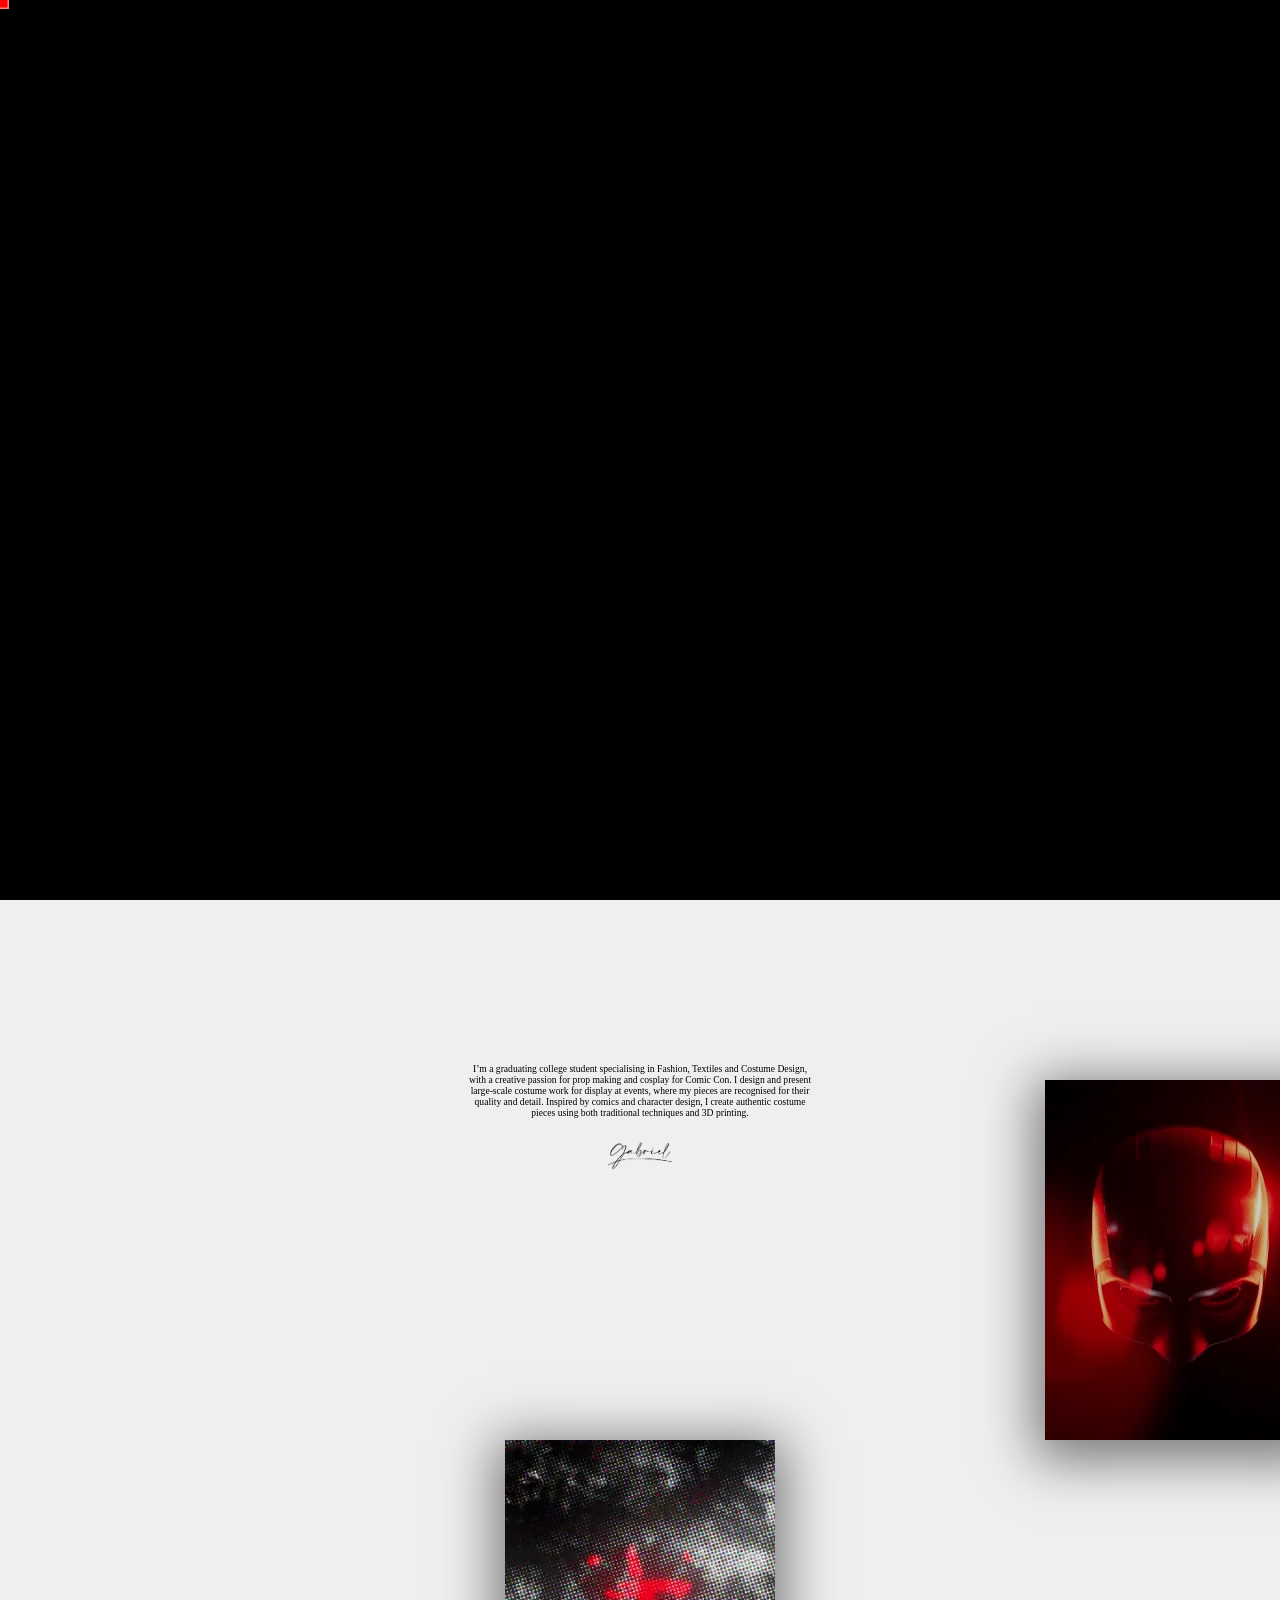
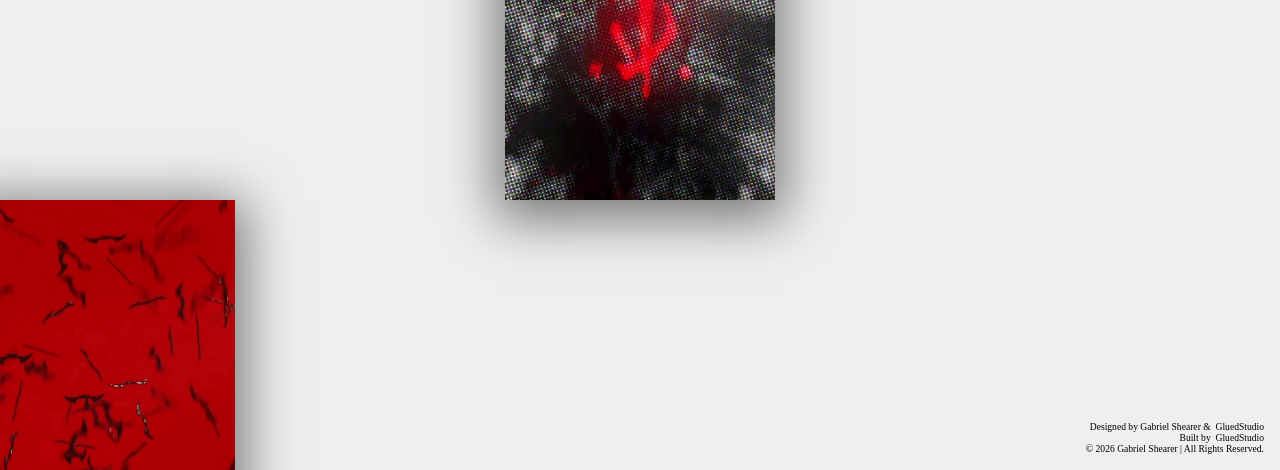
==== index.html @ d3e28093 "Add files via upload" ====
<!DOCTYPE html>
<html>
<head>
    <title>Gabriel Shearer | Work.</title>
    <link rel="icon" href="assets/pageicon.png">
    <link rel="stylesheet" href="style.css">
    <link rel="stylesheet" href="responsive.css">
    <script src="https://code.jquery.com/jquery-3.6.0.min.js"></script>
    <link href="https://api.fontshare.com/v2/css?f[]=satoshi@400&display=swap" rel="stylesheet">
</head>

<body>
    <header>
        <div class="header-cont">
            <p class="headtext-1 hover-area" data-label="Hey." onclick='window.location.href="#hero"'>Gabriel Shearer</p>
            <p class="headtext-1 hover-area" data-label="About Me." onclick='window.location.href="about.html"' >About Me.</p>
        </div>
   </header>
   <div id="container">
    <div id="cube"> 
    </div>
</div>
   <section class="hero" id="hero">
        <div class="hero-img-cont">
            <video id="heroVideo" autoplay muted loop playsinline class="hero-img" draggable="false" src="./assets/BATARANGS_FOR_DEADLINE 2.mp4"></video>
        </div>
        <div class="hero-text-div-cont hover-area" data-label="About Me." onclick='window.location.href="about.html"'>
            <div class="hero-text-cont">
                <img class="hero-type"  src="assets/Main Type.webp">
            </div>
        </div>
   </section>
   <section class="catalogue">
        <div class="self-intro-cont">
            <div class="self-intro">
                <h2>I’m a graduating college student specialising in Fashion, Textiles and Costume Design,<br>with a creative passion for prop making and cosplay for Comic Con. I design and present<br>large-scale costume work for display at events, where my pieces are recognised for their<br>quality and detail. Inspired by comics and character design, I create authentic costume<br>pieces using both traditional techniques and 3D printing.</h2>
            </div>
            <div class="g-signature">
                <img src="assets/G Signature.png">
            </div>
        </div>
        <div class="carousel-cont">
            <div class="carousel" id="projects">


                <div class="carousel-item hover-area" data-label="Coming Soon.">
                    <a href="project3.html" class="project-link" draggable="false">
                    <div class="carousel-box">
                        <div class="title3">Archive</div>
                            <img src="./assets/Asset 5.png"/>
                    </div>
                    </a>
                </div>

                <div class="carousel-item hover-area" data-label="Why do we fall, Bruce?">
                    <a href="projectBatman.html" class="project-link" draggable="false">
                    <div class="carousel-box">
                        <div class="title4"> </div>
                            <img src="./assets/Batarangs.webp"/>
                    </div>
                    </a>
                </div>

                <div class="carousel-item hover-area" data-label="Rip and Tear.">
                    <a href="./projects/doomslayer.html" class="project-link" draggable="false">
                    <div class="carousel-box">
                        <div class="title5"> <br> </div>
                        <img src="./assets/output.webp"/>
                    </div>
                    </a>
                </div>

                <div class="carousel-item hover-area" data-label="There are other ways to see.">
                    <a href="projectDaredevil.html" class="project-link" draggable="false">
                    <div class="carousel-box">
                        <div class="title6"> <br> </div>
                        <img src="./assets/DareDevil.webp"/>
                    </div>
                    </a>
                </div>

                <div class="carousel-item hover-area" data-label="Coming Soon.">
                    <a href="project7.html" class="project-link" draggable="false">
                    <div class="carousel-box">
                        <div class="title7">Archive</div>
                            <img src="./assets/Asset 5.png"/>
                    </div>
                    </a>
                </div>

                
            </div>
        </div>
        <div class="footer-cont" id="footer">
        <div class="footer-text">
            <p class="footer-text-1">Designed by Gabriel Shearer &</p><p data-label="Visit." class="footer-text-1 hover-area" onclick='window.location.href="https://glued.studio/"'> &nbsp; GluedStudio</p>
        </div>
        <div class="footer-text">
            <p class="footer-text-1">Built by</p><p class="footer-text-1 hover-area" data-label="Visit." onclick='window.location.href="https://glued.studio/"'> &nbsp; GluedStudio</p>
        </div>
        <div class="footer-text">
            <p class="footer-text-1">© 2026 Gabriel Shearer | All Rights Reserved.</p>
        </div>
    </div>
   </section>
   
 
   <script>

// --- START: Click Override Variables and Listener ---
// This variable holds the temporary manual day number (1-25).
// It starts at 22 to align with your new startDate (2025, 11, 22).
// It resets on page reload, as requested (no localStorage used).
let currentManualDay = 2; 

// Click Listener: Increases the day number and updates the video
document.getElementById('heroVideo').addEventListener('click', (e) => {
    e.preventDefault(); 
    
    // 1. Increase the day
    currentManualDay++;
    
    // 2. Cycle logic: Reset to 1 if it goes over 25
    if (currentManualDay > 25) {
        currentManualDay = 1;
    }
    
    // 3. Trigger the video update with the new manual day
    // This calls the modified rotateHeroVideo function below, passing the new day number.
    rotateHeroVideo(currentManualDay); 
});
// --- END: Click Override Variables and Listener ---


// --- MODIFIED DAILY VIDEO ROTATION SCRIPT ---
const rotateHeroVideo = (manualDay) => { // <-- ACCEPT THE NEW ARGUMENT
    const videoElement = document.getElementById('heroVideo');
    if (!videoElement) return;

    const oneDay = 1000 * 60 * 60 * 24;
    const now = new Date();
    
    let daysPassed;

    // If a manualDay is passed (i.e., from the click listener), use it directly for the cycle calculation
    if (manualDay !== undefined) {
        daysPassed = manualDay;
    } else {
        // Otherwise, use the original date-based calculation
        const startDate = new Date(2025, 11, 1); // Month is 0-indexed (December is 11)
        const timeDifference = now.getTime() - startDate.getTime();
        daysPassed = Math.floor(timeDifference / oneDay);
    }
    
    // Cycle through 0, 1, 2 based on days passed (or manualDay)
    const videoCycleIndex = daysPassed % 3; 

    // Map the cycle index (0, 1, 2) to the video file number (2, 3, 4)
    const videoNumber = videoCycleIndex + 1; 

    // Construct the path
    const videoPath = `./assets/HERO-BG-${videoNumber}.mp4`;
    
    // Set the new source
    if (videoElement.src !== videoPath) {
        videoElement.src = videoPath;
        // Optionally reload/play the video if it was already loaded
        videoElement.load();
        videoElement.play();
    }
};

// Execute the rotation logic immediately when the page loads
rotateHeroVideo();
// --- END MODIFIED DAILY VIDEO ROTATION SCRIPT ---










const cube = $("#cube");

/*--------------------
  Cube Follower Logic
--------------------*/
// 1. GLOBAL Mouse Movement
$(document).on("mousemove", function (e) {
    cube.css({
        transform: `translate(${e.pageX}px, ${e.pageY}px) translate(-50%, -50%)`
    });
});

// 2. Hover Enter
$(".hover-area").on("mouseenter", function () {
    let projectTitle = $(this).data("label");
    cube.text(projectTitle);
    cube.addClass("active");
});

// 3. Hover Leave
$(".hover-area").on("mouseleave", function () {
    cube.removeClass("active");
    setTimeout(() => {
        if (!cube.hasClass("active")) cube.text(""); 
    }, 300);
});












/*--------------------
  Carousel Logic
--------------------*/
let progress = 50;
let startX = 0;
let active = 0;
let isDown = false;
let isDragging = false; 

/*--------------------
  Constants
--------------------*/
const speedDrag = -0.1;

/*--------------------
  Get Z & Items
--------------------*/
const $items = document.querySelectorAll('.carousel-item');
const getZindex = (array, index) => (array.map((_, i) => (index === i) ? array.length : array.length - Math.abs(index - i)));

const displayItems = (item, index, active) => {
    const zIndex = getZindex([...$items], active)[index];
    item.style.setProperty('--zIndex', zIndex);
    item.style.setProperty('--active', (index - active) / $items.length);
};

/*--------------------
  Animate (Fixed: Floating Point Error)
--------------------*/
const animate = () => {
    progress = Math.max(0, Math.min(progress, 100));
    // FIX: Add 1e-6 (epsilon) for correct rounding
    active = Math.floor((progress / 100 * ($items.length - 1)) + 1e-6); 
    $items.forEach((item, index) => displayItems(item, index, active));
};
animate();

/*--------------------
  Click / Interaction Logic (Fixed: Snapping and Links)
--------------------*/
$items.forEach((item, i) => {
    item.addEventListener('click', (e) => {
        // 1. If dragging, prevent the link/snap and stop
        if (isDragging) {
            e.preventDefault(); 
            return;
        }

        // 2. Check if this item is already the active center one
        if (active === i) {
            // It is the center item: Allow the <a> tag to fire 
            return; 
        } else {
            // 3. If not active, prevent the link and snap it to center
            e.preventDefault(); // Stop the <a> tag from navigating
            
            if ($items.length > 1) {
                progress = (i / ($items.length - 1)) * 100;
                animate();
            }
        }
    });
});

/*--------------------
  Mouse/Touch Handlers
--------------------*/
const handleMouseMove = (e) => {
    if (!isDown) return;

    const x = e.clientX || (e.touches && e.touches[0].clientX) || 0;
    
    // Check if the movement is a drag (10px threshold)
    if (Math.abs(x - startX) > 10) {
        isDragging = true;
    }

    // Only update progress if we are actually dragging
    if (isDragging) {
        const mouseProgress = (x - startX) * speedDrag;
        progress = progress + mouseProgress;
        startX = x;
        animate();
    }
};

const handleMouseDown = e => {
    isDown = true;
    isDragging = false; 
    startX = e.clientX || (e.touches && e.touches[0].clientX) || 0;
};

const handleMouseUp = () => {
    isDown = false;
};

/*--------------------
  Listeners (Fixed: Removed mousewheel)
--------------------*/
document.addEventListener('mousedown', handleMouseDown);
document.addEventListener('mousemove', handleMouseMove);
document.addEventListener('mouseup', handleMouseUp);

document.addEventListener('touchstart', handleMouseDown);
document.addEventListener('touchmove', handleMouseMove);
document.addEventListener('touchend', handleMouseUp);
</script>
</body>

</html>
---- style.css ----
html {
    margin: 0;
    padding: 0;
    overflow-x:hidden;
    scroll-behavior: smooth;
    background-color: #efefef;
    cursor: none;
    scrollbar-color: white black;
    scrollbar-width: normal;
}

body {
    background:#efefef;
    margin: 0;
}

#cube {
    /* Positioning & Movement */
    position: absolute;
    top: 0;
    left: 0;
    z-index: 100000000;
    pointer-events: none;
    transform: translate(-50%, -50%);
    will-change: transform, width, height, background;
    
    /* Default State (Small Red Box) */
    display: flex; /* Always display */
    align-items: center;
    justify-content: center;
    height: 15px;
    width: 15px;
    background: red;
    border-color: rgba(255, 255, 255, 0.504);
    border-width: 1px;
    border-style: solid;
    
    /* Hide text in default state */
    color: transparent;
    font-size: 0;
    overflow: hidden; /* Prevents text from showing when small */
    padding: 0;
    
    /* Transitions */
    /* transform is fast (0.05s) for lag-free mouse following */
    /* other props are slower (0.3s) for the "grow" effect */
    transition: transform 0.05s ease, width 0.3s ease, height 0.3s ease, background 0.3s ease, color 0.3s ease, padding 0.3s ease;
    
    font-family: 'Tissot Sans';
    font-weight: 1000;
    white-space: nowrap;
}

/* The Expanded State */
#cube.active {
    height: 50px;
    width: auto; /* Allows it to grow to fit text */
    background: black;
    align-items: center;
    justify-content: center;
    color: white;
    font-size: 3rem;
    padding-inline: 0.6rem;
    padding-right: 1rem;
    padding-top: 0.5rem;
    letter-spacing: -0.4rem;
    margin-block-start: 0;
    margin-block-end: 0;
    margin-inline-start: 0;
    margin-inline-end: 0;
    cursor: none;
    border-style: none;
}


.hover-area:hover { 
    /* This hides the standard mouse cursor */
    cursor: none; 
}

img {
    -webkit-user-drag: none;
    user-select: none;
    -moz-user-select: none;
    -webkit-user-select: none;
    -ms-user-select: none;
    width: 100%;
    height: 100%;
    object-fit: cover;
    pointer-events: none;
}

@font-face {
    font-family: 'Tissot Sans';
    src: url('/assets/fonts/TissotSans-Regular.eot');
    src: url('/assets/fonts/TissotSans-Regular.eot?#iefix') format('embedded-opentype'),
        url('/assets/fonts/TissotSans-Regular.woff2') format('woff2'),
        url('/assets/fonts/TissotSans-Regular.woff') format('woff'),
        url('/assets/fonts/TissotSansVF.ttf') format('truetype');
    font-weight: normal;
    font-style: normal;
    font-display: swap;
}

@font-face {
  font-family: 'Satoshi', sans-serif;
  src:url('https://fonts.cdnfonts.com/css/satoshi');
}


h1 {
    font-family: 'Tissot Sans';
    font-weight: 1000;
    font-size: 100%;
    letter-spacing: -3pt;
}

header {
    z-index: 1000;
    background-color: transparent;
    display: flex;
    position: fixed;
    width: 100%;
    height: 3rem;
    color: black;
    background-color: white;
    }

.header-cont {
    z-index: 10000;
    margin-inline: 1rem;
    display: flex;
    width: 100vw;
    align-items: center;
    justify-content: space-between;
    column-gap: 1rem;
    font-size: 1.5rem;
    font-weight: 1000;
    letter-spacing: -2pt;
}

.headtext-1 {
    font-family: 'Tissot Sans';
    z-index: 10000;
}

.hero {
    z-index: 1001;
    display: flex;
    position: relative;
    height: 100vh;
    width: 100vw;
    justify-content: center;
}

.hero-img-cont {
    position: absolute;
    display: flex;
    width: 100%;
    height: 100%;
    background-color: black;
}

.hero-img {
    height: 100%;
    width: 100%;
    object-fit: cover;
}

.hero-text-div-cont {
    position: relative;
    align-self: center;
    /*animation: parallax linear;
    animation-timeline: scroll();*/
}

.hero-text-cont

.hero-text {
    font-size: 20rem;
}

.hero-type {
    width: 40vw;
    height: auto;
}







.catalogue {
    display:block;
    position: relative;
    justify-content: center;
    justify-items: center;
    overflow: hidden;
    background-color: #efefef;
}

.self-intro-cont {
    display: flex;
    flex-direction: column;
    position: relative;
    height: 30vh;
    justify-content: end;
    align-items: center;
}

.self-intro {
    text-align: center;
}

h2 {
    font-family: 'Satoshi';
    font-weight: 100;
    font-size: 0.75vw;
}

.g-signature {
  margin-top: 1rem;
  width: 5vw;
}






/* CAROUSEL */

.carousel-cont {
    font-weight: 1000;
  background: #efefef;
  height: 100vh;
  position: relative;
  cursor: none;
}

.carousel {
  position: relative;
  z-index: 1;
  height: 100vh;
  width: 100vw;
  pointer-events: none;
    font-family: 'Tissot Sans';
}

.carousel-item {
  --items: 5;
  --width: clamp(150px, 300px,  30vh);
  --height: clamp(200px, 400px,  40vh);
  --x: calc(var(--active) * 1000%);
  --y: calc(var(--active) * -500%);
  --rot: calc(var(--active) * 0deg);
  --opacity: calc(var(--zIndex) / var(--items) * 3 - 1.6);
  overflow: hidden;
  position: absolute;
  z-index: var(--zIndex);
  width: var(--width);
  height: var(--height);
  margin: calc(var(--height) * -0.5) 0 0 calc(var(--width) * -0.5);
  border-radius: 0px;
  top: 50%;
  left: 50%;
  user-select: none;
  transform-origin: 0% 100%;
  box-shadow: 0 10px 50px 10px rgba(0, 0, 0, .5);
  background: black;
  pointer-events: all;
  transform:  translate(var(--x), var(--y)) rotate(var(--rot)) ;
  transition: transform 0.6s ease;

}

  .carousel-box {
    position: absolute;
    z-index: 1;
    top: 0;
    left: 0;
    width: 100%;
    height: 100%;
    transition: opacity 1s ease;
    opacity: var(--opacity);

    &:before {
      content: '';
      position: absolute;
      z-index: 1;
      top: 0;
      left: 0;
      width: 100%;
      height: 100%;
      /* background: linear-gradient(to bottom, rgba(0, 0, 0, 0), rgba(0, 0, 0, 0) 30%, rgba(0, 0, 0, 0) 50%, rgba(0, 0, 0, .5)); */
    }
  }

  .project-link {
    cursor: none !important;
}



  /* TITLES */

  .title1 {
    position: absolute;
    z-index: 1;
    color: #fff;
    bottom: 20px;
    left: 20px;
    transition: opacity .8s cubic-bezier(0, 0.02, 0, 1);
    text-shadow: 0 4px 4px rgba(0, 0, 0, .1);
    font-size: 2rem;
  }

  .title2 {
    position: absolute;
    z-index: 1;
    color: #fff;
    bottom: 20px;
    left: 20px;
    transition: opacity .8s cubic-bezier(0, 0.02, 0, 1);
    text-shadow: 0 4px 4px rgba(0, 0, 0, .1);
    font-size: 2rem;
  }

   .title3 {
    position: absolute;
    z-index: 1;
    color: #fff;
    bottom: 0px;
    left: 20px;
    transition: opacity .8s cubic-bezier(0, 0.02, 0, 1);
    text-shadow: 0 4px 4px rgba(0, 0, 0, .1);
    font-size: 5.6rem;
    letter-spacing: -0.5rem;
  }

   .title4 {
    position: absolute;
    z-index: 1;
    color: #fff;
    bottom: 0px;
    left: 20px;
    transition: opacity .8s cubic-bezier(0, 0.02, 0, 1);
    text-shadow: 0 4px 4px rgba(0, 0, 0, .1);
    font-size: 5rem;
    letter-spacing: -0.5rem;
    mix-blend-mode: overlay;
  }

     .title5 {
    position: absolute;
    z-index: 1;
    color: #fff;
    bottom: 200px;
    left: -8px;
    transition: opacity .8s cubic-bezier(0, 0.02, 0, 1);
    text-shadow: 0 4px 4px rgba(0, 0, 0, .1);
    font-size: 7rem;
    letter-spacing: -0.6rem;
    line-height: 0.67;
    mix-blend-mode: overlay;
  }

     .title6 {
    position: absolute;
    z-index: 1;
    color: white;
    bottom: -16px;
    left: -10px;
    transition: opacity .8s cubic-bezier(0, 0.02, 0, 1);
    text-shadow: 0 4px 4px rgba(0, 0, 0, .1);
    font-size: 9rem;
    letter-spacing: -0.9rem;
    line-height: 0.62;
    mix-blend-mode: overlay;
  }

     .title7 {
    position: absolute;
    z-index: 1;
    color: #fff;
    bottom: 0px;
    left: 20px;
    transition: opacity .8s cubic-bezier(0, 0.02, 0, 1);
    text-shadow: 0 4px 4px rgba(0, 0, 0, .1);
    font-size: 5.6rem;
    letter-spacing: -0.5rem;
  }

     .title8 {
    position: absolute;
    z-index: 1;
    color: #fff;
    bottom: 20px;
    left: 20px;
    transition: opacity .8s cubic-bezier(0, 0.02, 0, 1);
    text-shadow: 0 4px 4px rgba(0, 0, 0, .1);
    font-size: 2rem;
  }

     .title9 {
    position: absolute;
    z-index: 1;
    color: #fff;
    bottom: 20px;
    left: 20px;
    transition: opacity .8s cubic-bezier(0, 0.02, 0, 1);
    text-shadow: 0 4px 4px rgba(0, 0, 0, .1);
    font-size: 2rem;
  }

       .title10 {
    position: absolute;
    z-index: 1;
    color: #fff;
    bottom: 20px;
    left: 20px;
    transition: opacity .8s cubic-bezier(0, 0.02, 0, 1);
    text-shadow: 0 4px 4px rgba(0, 0, 0, .1);
    font-size: 2rem;
  }



  .num {
    position: absolute;
    z-index: 1;
    color: #fff;
    top: 10px;
    left: 20px;
    transition: opacity .8s cubic-bezier(0, 0.02, 0, 1);
    font-size: clamp(20px, 10vw, 80px);
  }




.layout {
  position: absolute;
  z-index: 0;
  top: 0;
  left: 0;
  width: 100%;
  height: 100%;
  pointer-events: none;

  &:before {
    content: '';
    position: absolute;
    z-index: 1;
    top: 0;
    left: 90px;
    width: 10px;
    height: 100%;
    border: 1px solid #fff;
    border-top: none;
    border-bottom: none;
    opacity: .15;
  }
}






footer {
    z-index: 10000000;
    background-color: black;
    display: flex;
    position: relative;
    height: 30vh;
    }

.footer-cont {
    display: flex;
    position: absolute;
    flex-direction: column;
    bottom: 0;
    width: 100vw;
    padding-right: 1rem;
    padding-bottom: 1rem;
    align-items: flex-end;
    color: black;
    font-family: 'Satoshi';
}

.footer-text {
  align-self: flex-end;
  display: flex;
    font-weight: 100;
    color: black;
    margin-right: 1rem;
}

.footer-text-1 {
    font-size: 0.75vw;
    margin: 0;
}
---- responsive.css ----
@media screen and (max-width: 1000px) {

   #cube {
     display: none;
   }

   #cube.active {
      display: none;
   }

   .hero-type {
    width: 80vw;
    height: auto;
}

.g-signature {
  margin-top: 1rem;
  width: 10.5rem;
}
.carousel-item {
  --width: clamp(500px, 50vw,  500px);
  --height: clamp(800px, 65vw,  800px);
  --x: calc(var(--active) * 600%);
  --y: calc(var(--active) * -0%);
  --rot: calc(var(--active) * 0deg);
  --opacity: calc(var(--zIndex) / var(--items) * 3 - 2.1);
  margin: calc(var(--height) * -0) 0 0 calc(var(--width) * -0.5);
  top: 36%;
  left: 50%;
}

}
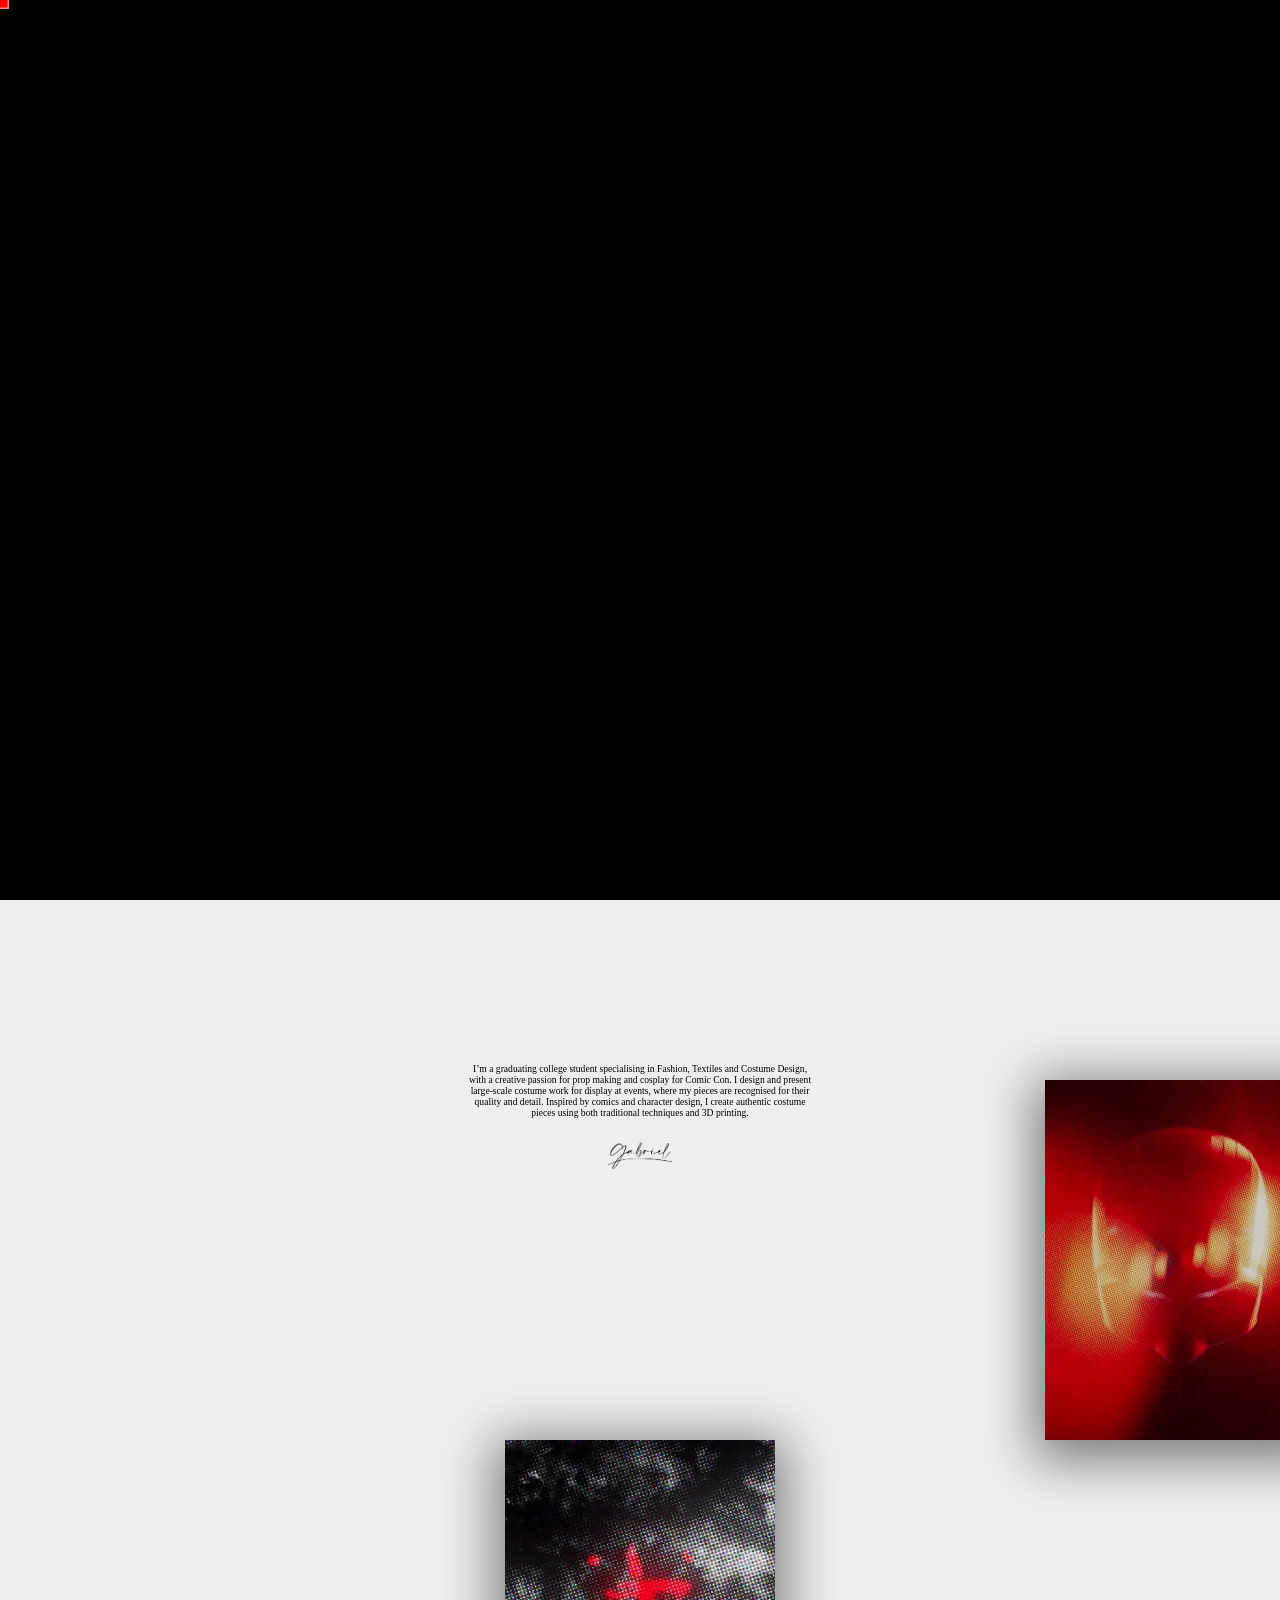
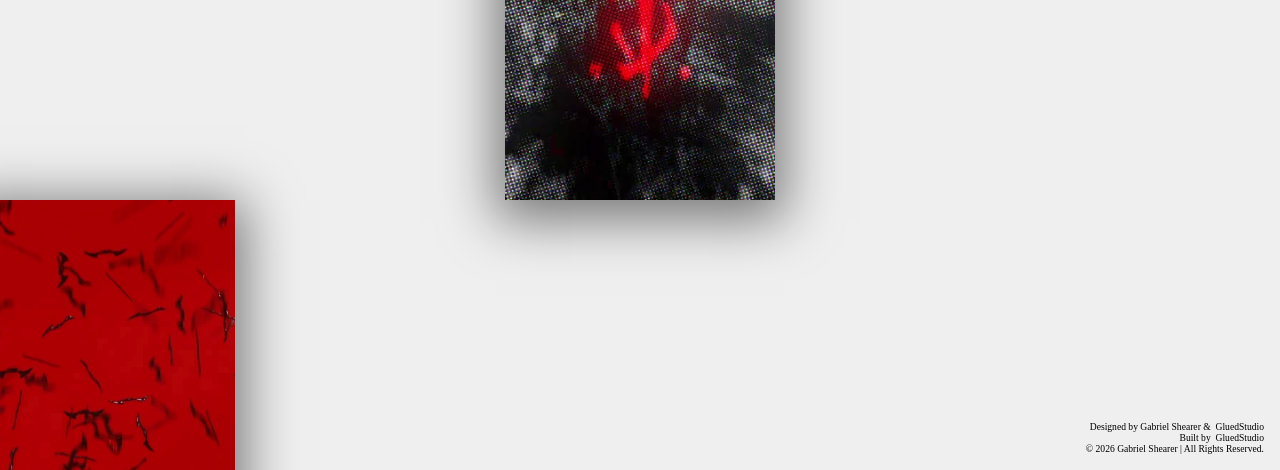
==== commit bc46147a: "Add files via upload" ====
--- a/index.html
+++ b/index.html
@@ -13,7 +13,7 @@
     <header>
         <div class="header-cont">
             <p class="headtext-1 hover-area" data-label="Hey." onclick='window.location.href="#hero"'>Gabriel Shearer</p>
-            <p class="headtext-1 hover-area" data-label="About Me." onclick='window.location.href="about.html"' >About Me.</p>
+            <p class="headtext-1 hover-area" data-label="About Me." onclick='window.location.href="https://shearer.design/about"' >About Me.</p>
         </div>
    </header>
    <div id="container">
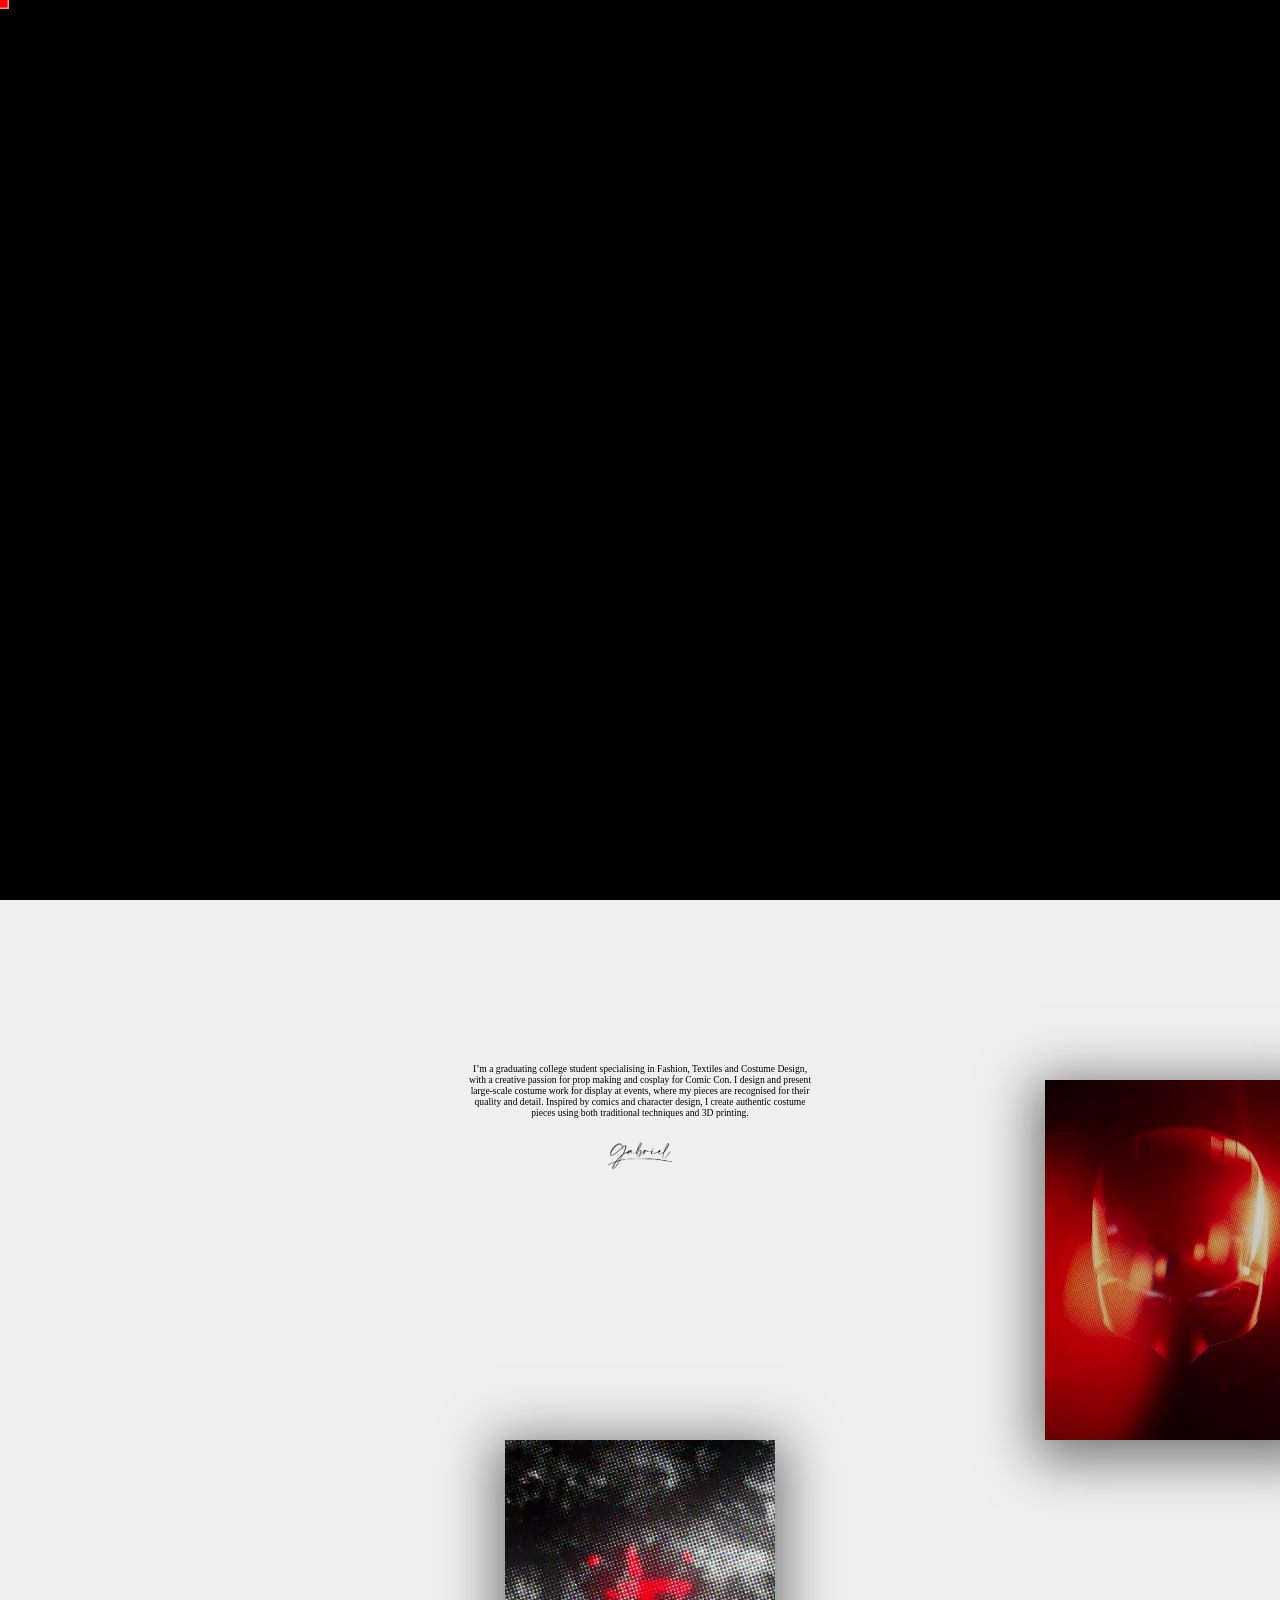
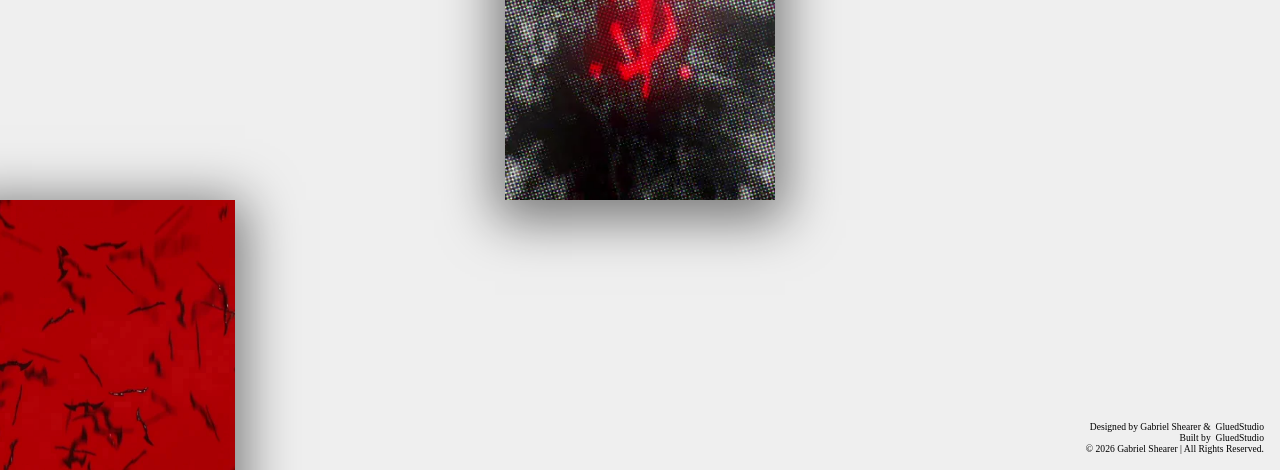
==== commit 0f2a34b5: "Add files via upload" ====
--- a/index.html
+++ b/index.html
@@ -1,7 +1,7 @@
 <!DOCTYPE html>
 <html>
 <head>
-    <title>Gabriel Shearer | Work.</title>
+    <title>Gabriel Shearer</title>
     <link rel="icon" href="assets/pageicon.png">
     <link rel="stylesheet" href="style.css">
     <link rel="stylesheet" href="responsive.css">
@@ -24,7 +24,7 @@
         <div class="hero-img-cont">
             <video id="heroVideo" autoplay muted loop playsinline class="hero-img" draggable="false" src="./assets/BATARANGS_FOR_DEADLINE 2.mp4"></video>
         </div>
-        <div class="hero-text-div-cont hover-area" data-label="About Me." onclick='window.location.href="about.html"'>
+        <div class="hero-text-div-cont hover-area" data-label="About Me." onclick='window.location.href="https://shearer.design/about"'>
             <div class="hero-text-cont">
                 <img class="hero-type"  src="assets/Main Type.webp">
             </div>
@@ -92,16 +92,16 @@
             </div>
         </div>
         <div class="footer-cont" id="footer">
-        <div class="footer-text">
-            <p class="footer-text-1">Designed by Gabriel Shearer &</p><p data-label="Visit." class="footer-text-1 hover-area" onclick='window.location.href="https://glued.studio/"'> &nbsp; GluedStudio</p>
-        </div>
-        <div class="footer-text">
-            <p class="footer-text-1">Built by</p><p class="footer-text-1 hover-area" data-label="Visit." onclick='window.location.href="https://glued.studio/"'> &nbsp; GluedStudio</p>
-        </div>
-        <div class="footer-text">
-            <p class="footer-text-1">© 2026 Gabriel Shearer | All Rights Reserved.</p>
-        </div>
-    </div>
+            <div class="footer-text">
+                <p class="footer-text-1">Designed by Gabriel Shearer &</p><p data-label="Visit." class="footer-text-1 hover-area" onclick='window.location.href="https://glued.studio/"'> &nbsp; GluedStudio</p>
+            </div>
+            <div class="footer-text">
+                <p class="footer-text-1">Built by</p><p class="footer-text-1 hover-area" data-label="Visit." onclick='window.location.href="https://glued.studio/"'> &nbsp; GluedStudio</p>
+            </div>
+            <div class="footer-text">
+                <p class="footer-text-1">© 2026 Gabriel Shearer | All Rights Reserved.</p>
+            </div>
+        </div>
    </section>
    
  
--- a/style.css
+++ b/style.css
@@ -482,8 +482,7 @@
     position: absolute;
     flex-direction: column;
     bottom: 0;
-    width: 100vw;
-    padding-right: 1rem;
+    right: 0;
     padding-bottom: 1rem;
     align-items: flex-end;
     color: black;
--- a/responsive.css
+++ b/responsive.css
@@ -1,35 +1,54 @@
 @media screen and (max-width: 1000px) {
 
-   #cube {
-     display: none;
-   }
+  #cube {
+    display: none;
+  }
 
-   #cube.active {
-      display: none;
-   }
+  #cube.active {
+    display: none;
+  }
 
-   .hero-type {
+  .hero-type {
     width: 80vw;
     height: auto;
-}
+  }
 
-.g-signature {
-  margin-top: 1rem;
-  width: 10.5rem;
-}
-.carousel-item {
-  --width: clamp(500px, 50vw,  500px);
-  --height: clamp(800px, 65vw,  800px);
-  --x: calc(var(--active) * 600%);
-  --y: calc(var(--active) * -0%);
-  --rot: calc(var(--active) * 0deg);
-  --opacity: calc(var(--zIndex) / var(--items) * 3 - 2.1);
-  margin: calc(var(--height) * -0) 0 0 calc(var(--width) * -0.5);
-  top: 36%;
-  left: 50%;
-}
+  header {
+    height: 4.5rem;
+    }
 
-}
+  .header-cont {
+    font-size: 2.5rem;
+  }
+
+  h2 {
+    font-size: 2vw;
+  }
+
+  .g-signature {
+    margin-top: 1rem;
+    width: 10.5rem;
+  }
+  .carousel-item {
+    --width: clamp(500px, 50vw,  500px);
+    --height: clamp(800px, 65vw,  800px);
+    --x: calc(var(--active) * 600%);
+    --y: calc(var(--active) * -0%);
+    --rot: calc(var(--active) * 0deg);
+    --opacity: calc(var(--zIndex) / var(--items) * 3 - 2.1);
+    margin: calc(var(--height) * -0) 0 0 calc(var(--width) * -0.5);
+    top: 36%;
+    left: 50%;
+  }
+
+  .footer-text-1 {
+    font-size: 2vw;
+  }
 
 
 
+
+
+
+
+}
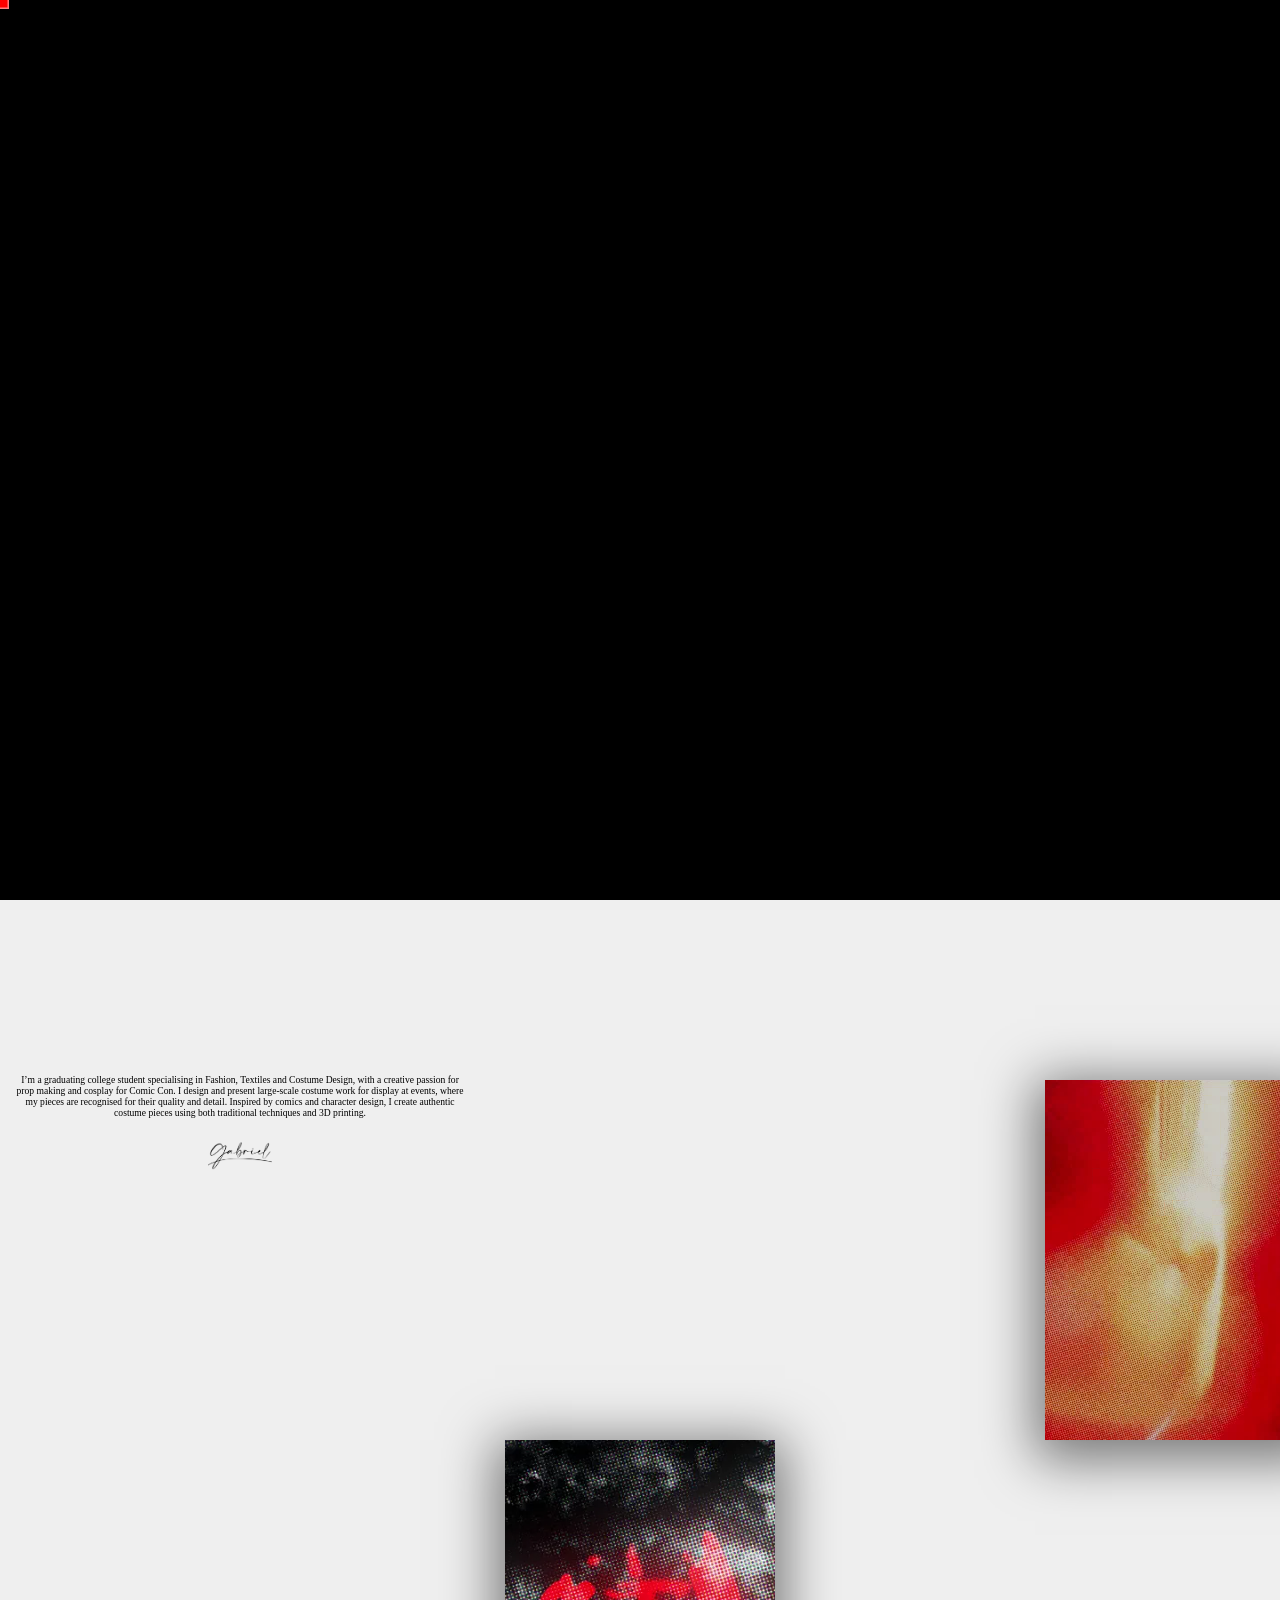
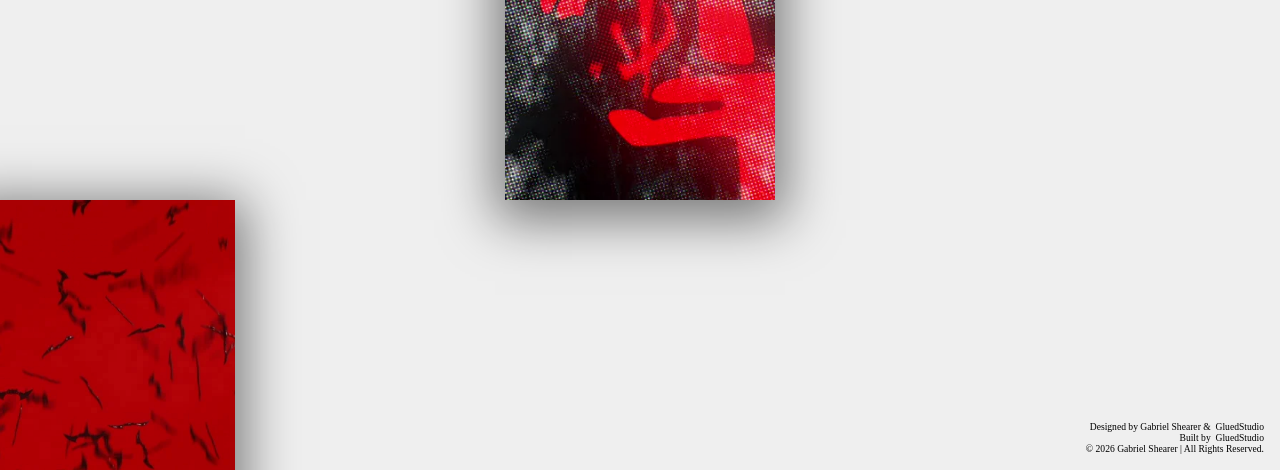
==== commit 781e020b: "Add files via upload" ====
--- a/index.html
+++ b/index.html
@@ -33,7 +33,7 @@
    <section class="catalogue">
         <div class="self-intro-cont">
             <div class="self-intro">
-                <h2>I’m a graduating college student specialising in Fashion, Textiles and Costume Design,<br>with a creative passion for prop making and cosplay for Comic Con. I design and present<br>large-scale costume work for display at events, where my pieces are recognised for their<br>quality and detail. Inspired by comics and character design, I create authentic costume<br>pieces using both traditional techniques and 3D printing.</h2>
+                <h2>I’m a graduating college student specialising in Fashion, Textiles and Costume Design, with a creative passion for prop making and cosplay for Comic Con. I design and present large-scale costume work for display at events, where my pieces are recognised for their quality and detail. Inspired by comics and character design, I create authentic costume pieces using both traditional techniques and 3D printing.</h2>
             </div>
             <div class="g-signature">
                 <img src="assets/G Signature.png">
--- a/style.css
+++ b/style.css
@@ -205,8 +205,10 @@
     flex-direction: column;
     position: relative;
     height: 30vh;
+    width: 35vw;
     justify-content: end;
     align-items: center;
+    padding-inline: 1rem;
 }
 
 .self-intro {
--- a/responsive.css
+++ b/responsive.css
@@ -22,7 +22,12 @@
   }
 
   h2 {
-    font-size: 2vw;
+    font-size: 2.5vw;
+  }
+
+  .self-intro-cont {
+    padding-inline: 2rem;
+    width: auto;
   }
 
   .g-signature {
@@ -42,7 +47,7 @@
   }
 
   .footer-text-1 {
-    font-size: 2vw;
+    font-size: 2.5vw;
   }
 
 
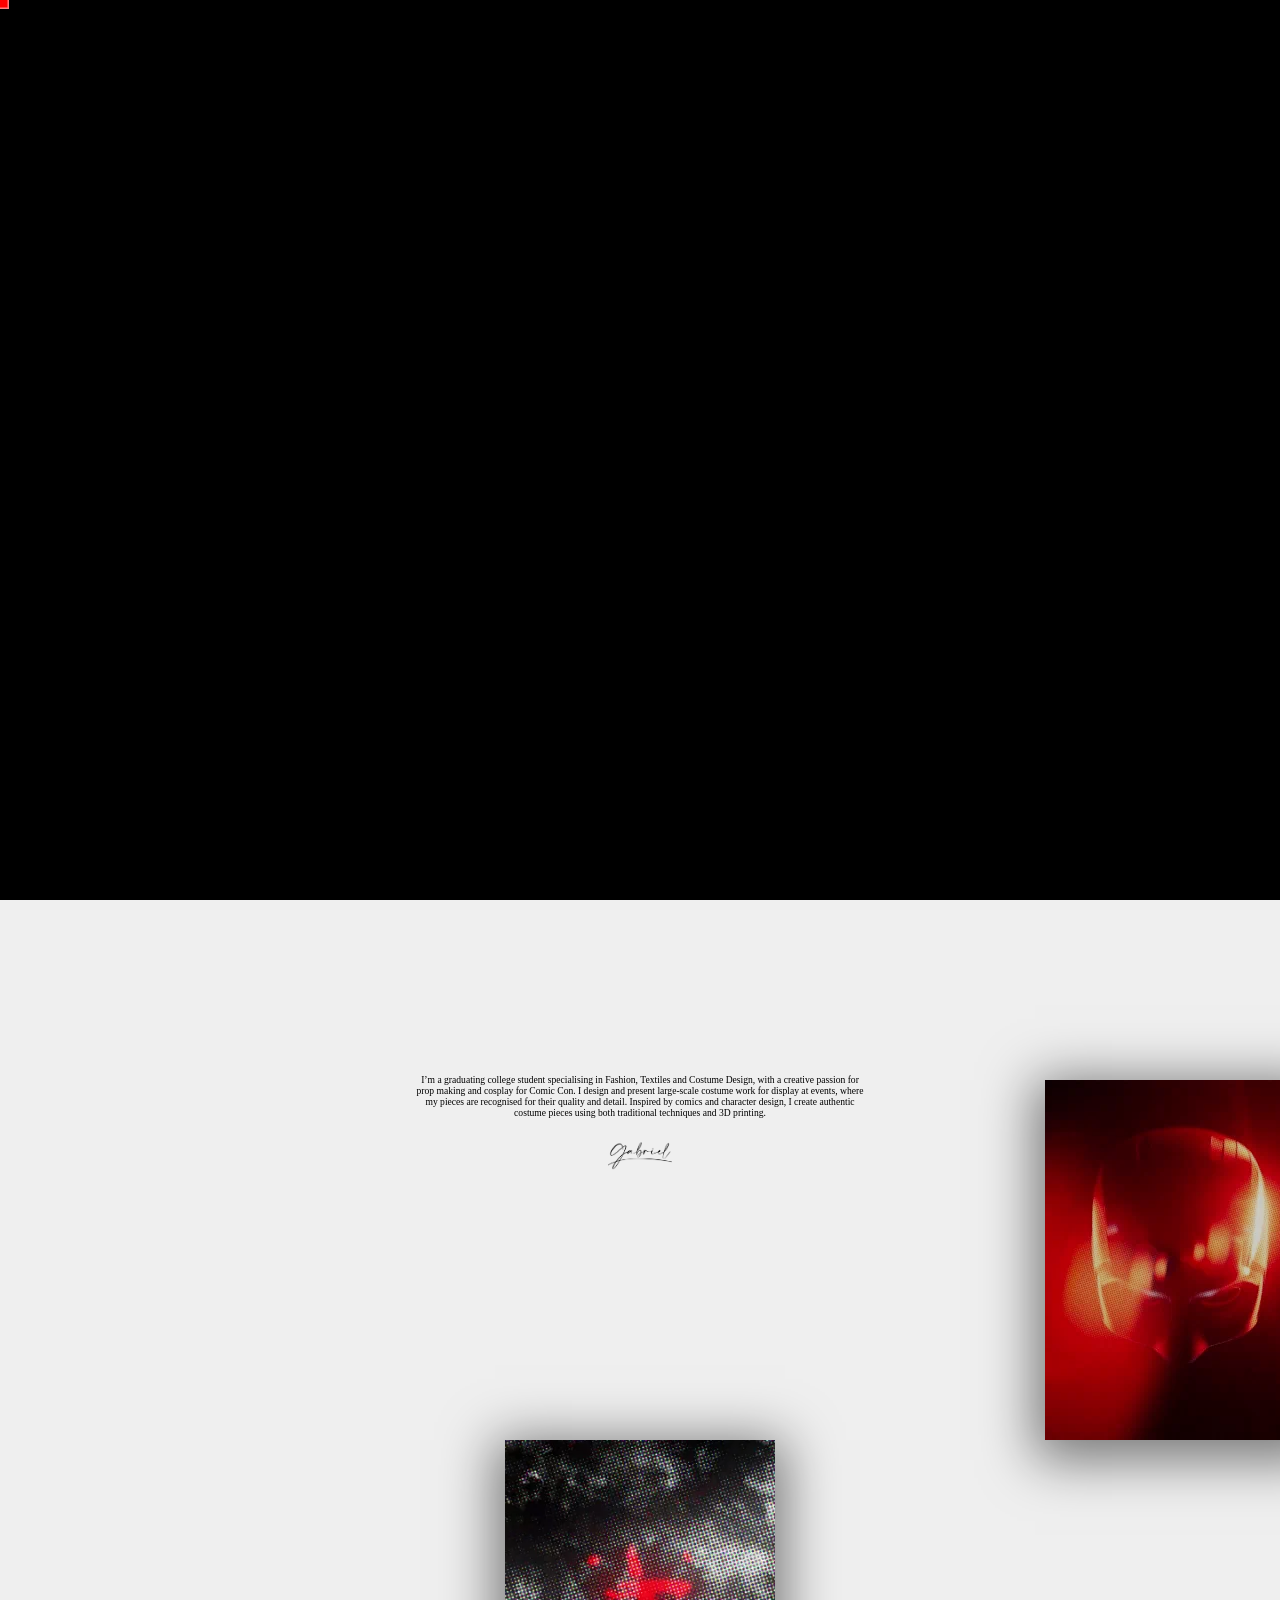
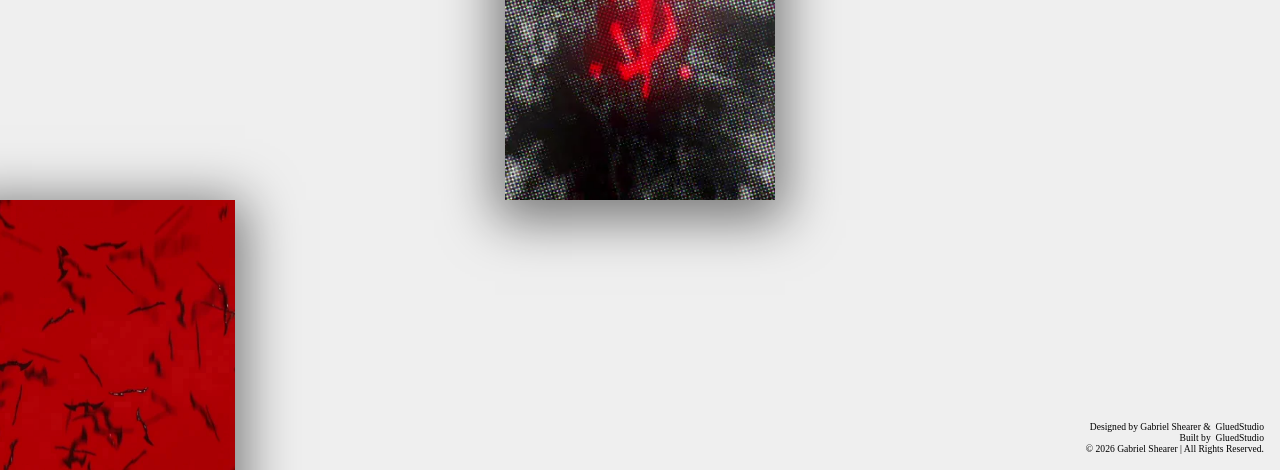
==== commit 938cd97d: "Add files via upload" ====
--- a/index.html
+++ b/index.html
@@ -53,7 +53,7 @@
                 </div>
 
                 <div class="carousel-item hover-area" data-label="Why do we fall, Bruce?">
-                    <a href="projectBatman.html" class="project-link" draggable="false">
+                    <a href="./projects/batman.html" class="project-link" draggable="false">
                     <div class="carousel-box">
                         <div class="title4"> </div>
                             <img src="./assets/Batarangs.webp"/>
@@ -71,7 +71,7 @@
                 </div>
 
                 <div class="carousel-item hover-area" data-label="There are other ways to see.">
-                    <a href="projectDaredevil.html" class="project-link" draggable="false">
+                    <a href="./projects/daredevil.html" class="project-link" draggable="false">
                     <div class="carousel-box">
                         <div class="title6"> <br> </div>
                         <img src="./assets/DareDevil.webp"/>
--- a/style.css
+++ b/style.css
@@ -1,12 +1,19 @@
 html {
     margin: 0;
     padding: 0;
-    overflow-x:hidden;
+    overflow-x: hidden;
+    width: 100%;
     scroll-behavior: smooth;
-    background-color: #efefef;
     cursor: none;
     scrollbar-color: white black;
     scrollbar-width: normal;
+    -ms-overflow-style: none;  /* Internet Explorer 10+ */
+    scrollbar-width: none;  /* Firefox, Safari 18.2+, Chromium 121+ */
+}
+
+
+.container::-webkit-scrollbar { 
+    display: none;  /* Older Safari and Chromium */
 }
 
 body {
@@ -192,10 +199,10 @@
 
 
 .catalogue {
-    display:block;
+    display:flex;
+    flex-direction: column;
     position: relative;
-    justify-content: center;
-    justify-items: center;
+    align-items: center;
     overflow: hidden;
     background-color: #efefef;
 }
@@ -314,7 +321,6 @@
     bottom: 20px;
     left: 20px;
     transition: opacity .8s cubic-bezier(0, 0.02, 0, 1);
-    text-shadow: 0 4px 4px rgba(0, 0, 0, .1);
     font-size: 2rem;
   }
 
@@ -325,7 +331,6 @@
     bottom: 20px;
     left: 20px;
     transition: opacity .8s cubic-bezier(0, 0.02, 0, 1);
-    text-shadow: 0 4px 4px rgba(0, 0, 0, .1);
     font-size: 2rem;
   }
 
@@ -336,7 +341,6 @@
     bottom: 0px;
     left: 20px;
     transition: opacity .8s cubic-bezier(0, 0.02, 0, 1);
-    text-shadow: 0 4px 4px rgba(0, 0, 0, .1);
     font-size: 5.6rem;
     letter-spacing: -0.5rem;
   }
@@ -348,7 +352,6 @@
     bottom: 0px;
     left: 20px;
     transition: opacity .8s cubic-bezier(0, 0.02, 0, 1);
-    text-shadow: 0 4px 4px rgba(0, 0, 0, .1);
     font-size: 5rem;
     letter-spacing: -0.5rem;
     mix-blend-mode: overlay;
@@ -361,7 +364,6 @@
     bottom: 200px;
     left: -8px;
     transition: opacity .8s cubic-bezier(0, 0.02, 0, 1);
-    text-shadow: 0 4px 4px rgba(0, 0, 0, .1);
     font-size: 7rem;
     letter-spacing: -0.6rem;
     line-height: 0.67;
@@ -375,7 +377,6 @@
     bottom: -16px;
     left: -10px;
     transition: opacity .8s cubic-bezier(0, 0.02, 0, 1);
-    text-shadow: 0 4px 4px rgba(0, 0, 0, .1);
     font-size: 9rem;
     letter-spacing: -0.9rem;
     line-height: 0.62;
@@ -389,7 +390,6 @@
     bottom: 0px;
     left: 20px;
     transition: opacity .8s cubic-bezier(0, 0.02, 0, 1);
-    text-shadow: 0 4px 4px rgba(0, 0, 0, .1);
     font-size: 5.6rem;
     letter-spacing: -0.5rem;
   }
@@ -401,7 +401,6 @@
     bottom: 20px;
     left: 20px;
     transition: opacity .8s cubic-bezier(0, 0.02, 0, 1);
-    text-shadow: 0 4px 4px rgba(0, 0, 0, .1);
     font-size: 2rem;
   }
 
@@ -412,7 +411,6 @@
     bottom: 20px;
     left: 20px;
     transition: opacity .8s cubic-bezier(0, 0.02, 0, 1);
-    text-shadow: 0 4px 4px rgba(0, 0, 0, .1);
     font-size: 2rem;
   }
 
@@ -423,7 +421,6 @@
     bottom: 20px;
     left: 20px;
     transition: opacity .8s cubic-bezier(0, 0.02, 0, 1);
-    text-shadow: 0 4px 4px rgba(0, 0, 0, .1);
     font-size: 2rem;
   }
 
--- a/responsive.css
+++ b/responsive.css
@@ -1,4 +1,8 @@
 @media screen and (max-width: 1000px) {
+
+  html {
+    cursor: auto;
+  }
 
   #cube {
     display: none;
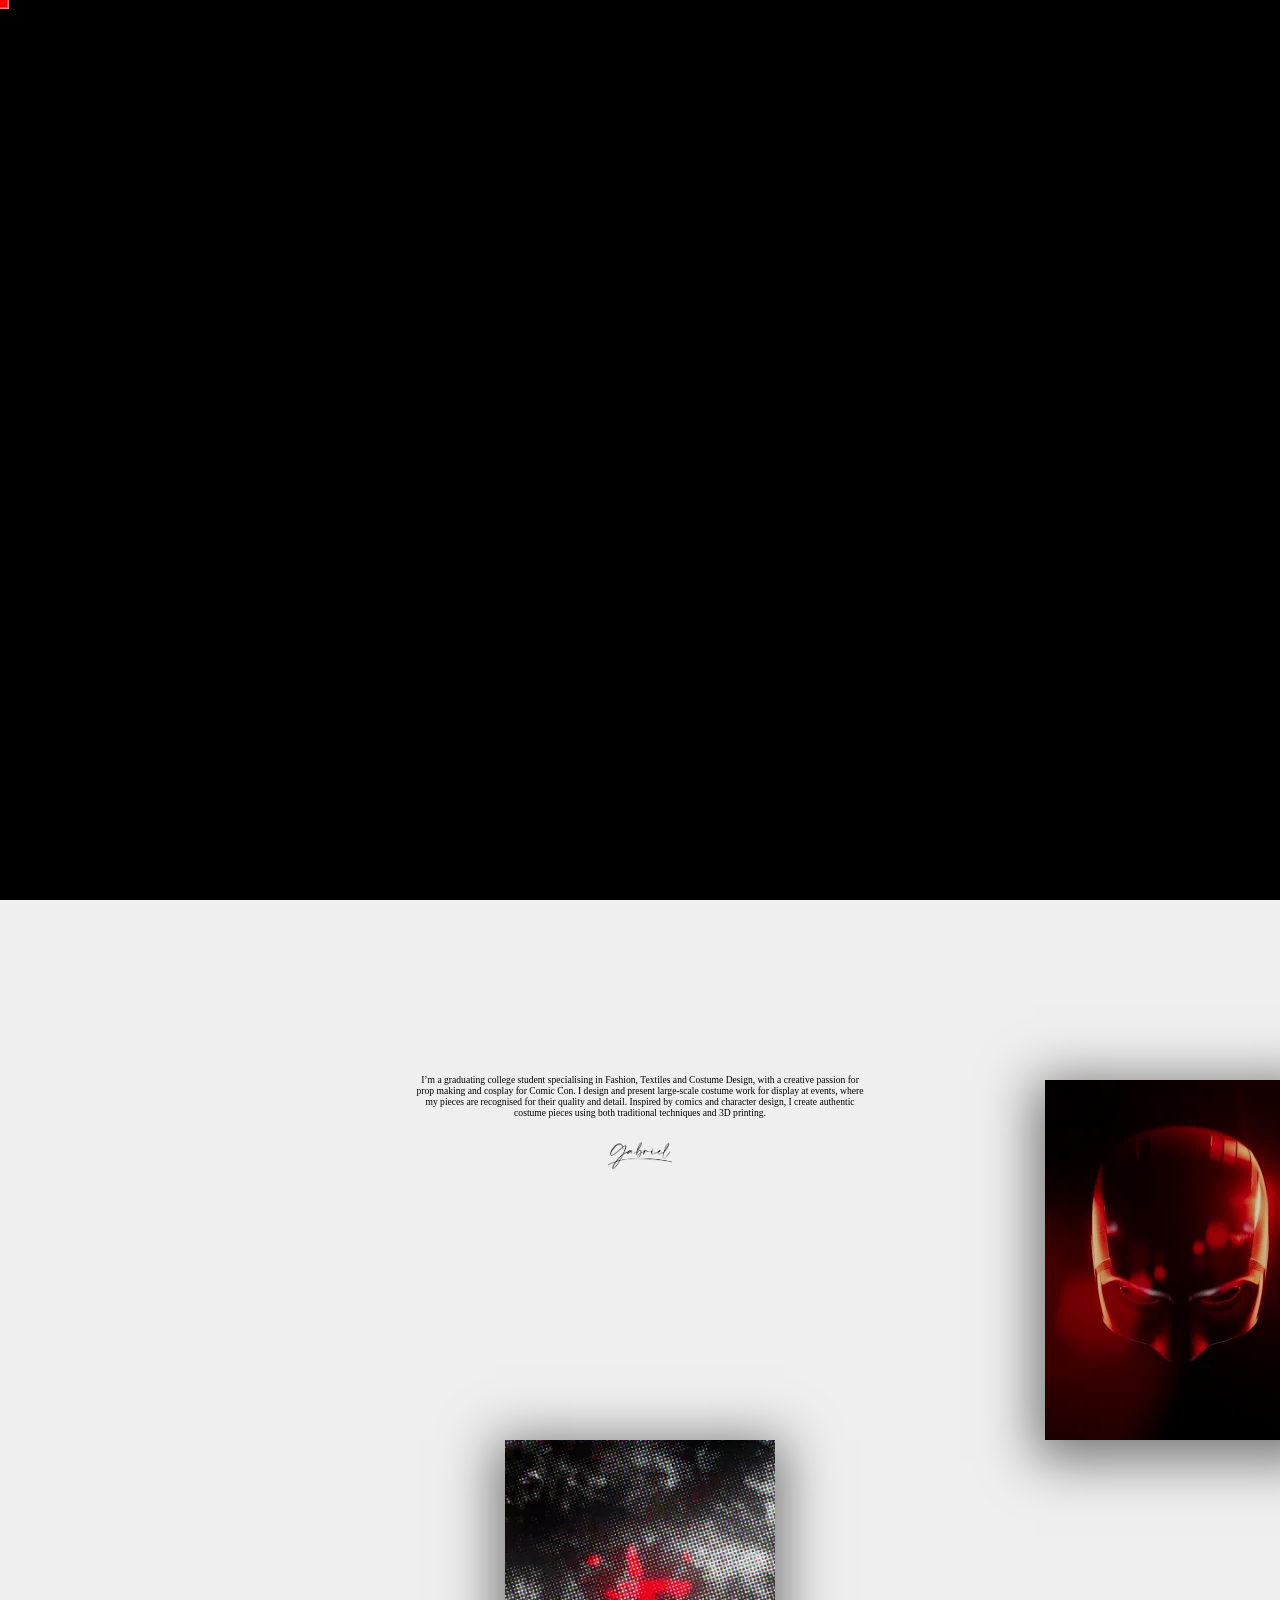
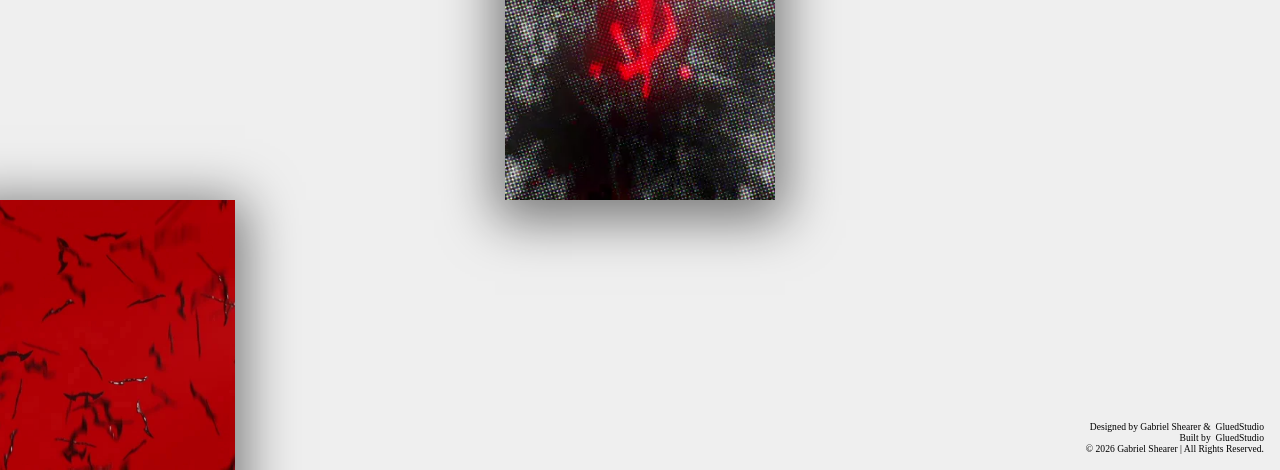
==== commit 10be888f: "Add files via upload" ====
--- a/index.html
+++ b/index.html
@@ -43,16 +43,16 @@
             <div class="carousel" id="projects">
 
 
+                <div class="carousel-item hover-area" data-label="Project Archive.">
+                    <a href="./projects/archive.html" class="project-link" draggable="false">
+                    <div class="carousel-box">
+                        <div class="title7">Archive</div>
+                            <img src="./assets/Asset 5.png"/>
+                    </div>
+                    </a>
+                </div>
+
                 <div class="carousel-item hover-area" data-label="Coming Soon.">
-                    <a href="project3.html" class="project-link" draggable="false">
-                    <div class="carousel-box">
-                        <div class="title3">Archive</div>
-                            <img src="./assets/Asset 5.png"/>
-                    </div>
-                    </a>
-                </div>
-
-                <div class="carousel-item hover-area" data-label="Why do we fall, Bruce?">
                     <a href="./projects/batman.html" class="project-link" draggable="false">
                     <div class="carousel-box">
                         <div class="title4"> </div>
@@ -70,7 +70,7 @@
                     </a>
                 </div>
 
-                <div class="carousel-item hover-area" data-label="There are other ways to see.">
+                <div class="carousel-item hover-area" data-label="Coming Soon.">
                     <a href="./projects/daredevil.html" class="project-link" draggable="false">
                     <div class="carousel-box">
                         <div class="title6"> <br> </div>
@@ -79,8 +79,8 @@
                     </a>
                 </div>
 
-                <div class="carousel-item hover-area" data-label="Coming Soon.">
-                    <a href="project7.html" class="project-link" draggable="false">
+                <div class="carousel-item hover-area" data-label="Project Archive.">
+                    <a href="./projects/archive.html" class="project-link" draggable="false">
                     <div class="carousel-box">
                         <div class="title7">Archive</div>
                             <img src="./assets/Asset 5.png"/>
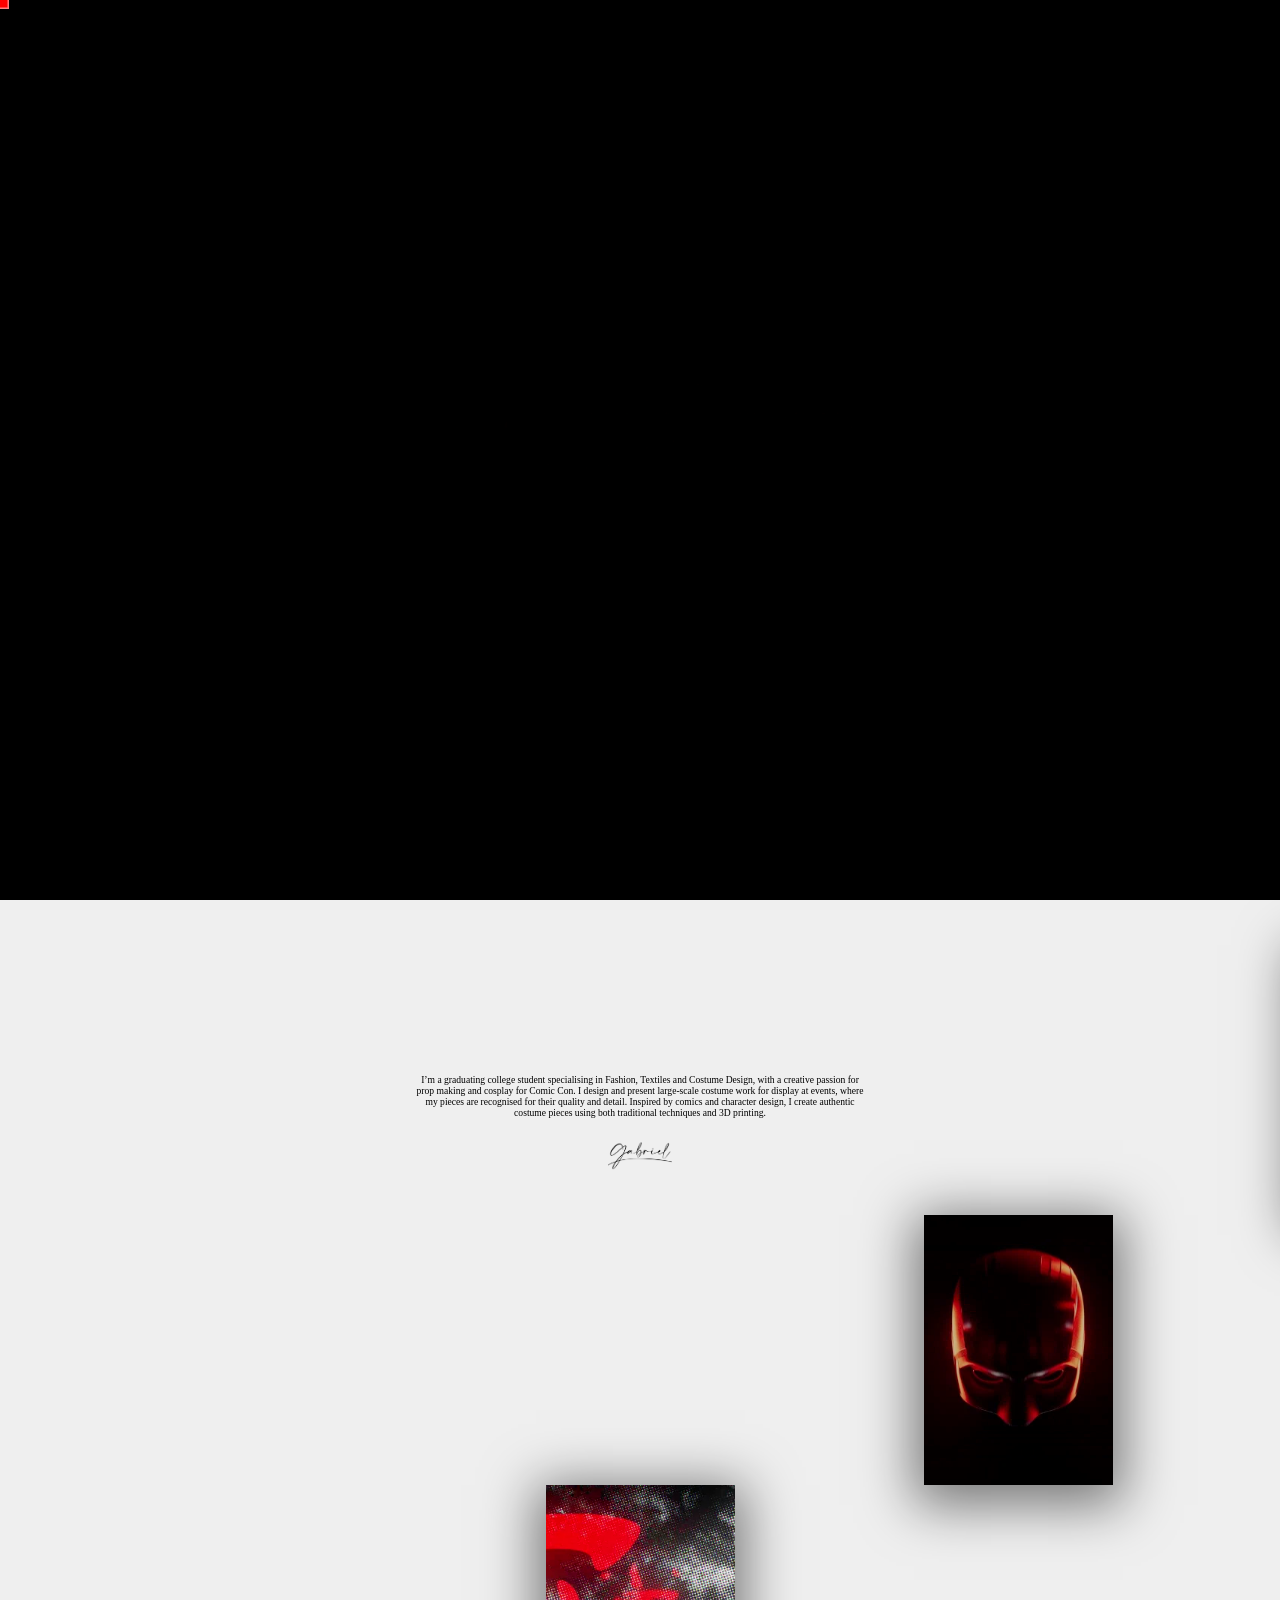
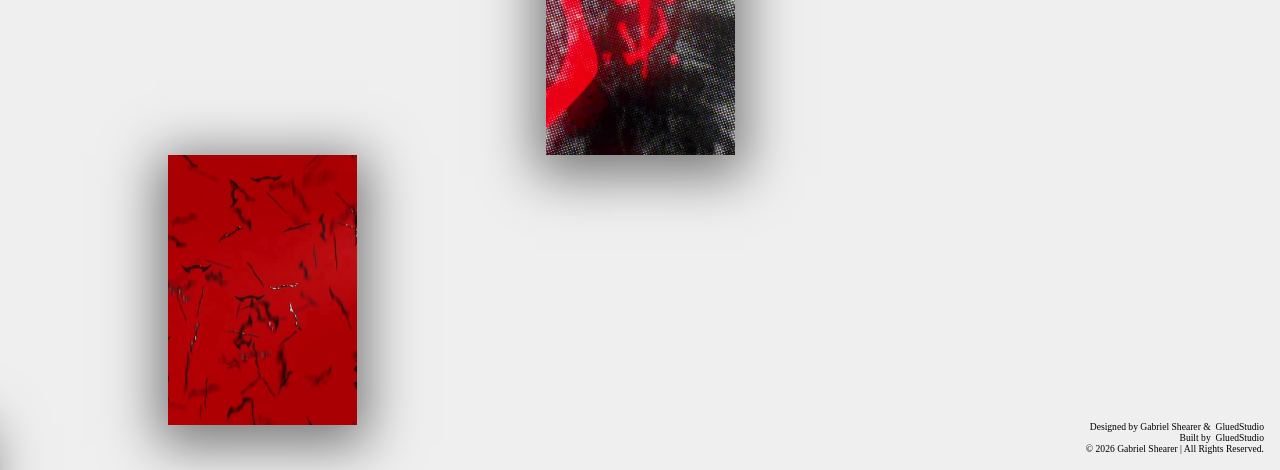
==== commit 86227851: "Main File updates" ====
--- a/index.html
+++ b/index.html
@@ -43,17 +43,17 @@
             <div class="carousel" id="projects">
 
 
-                <div class="carousel-item hover-area" data-label="Project Archive.">
+                <div class="carousel-item hover-area" data-label="Projects Archive.">
                     <a href="./projects/archive.html" class="project-link" draggable="false">
                     <div class="carousel-box">
-                        <div class="title7">Archive</div>
+                        <div class="title7"></div>
                             <img src="./assets/Asset 5.png"/>
                     </div>
                     </a>
                 </div>
 
                 <div class="carousel-item hover-area" data-label="Coming Soon.">
-                    <a href="./projects/batman.html" class="project-link" draggable="false">
+                    <a class="project-link" draggable="false">
                     <div class="carousel-box">
                         <div class="title4"> </div>
                             <img src="./assets/Batarangs.webp"/>
@@ -71,7 +71,7 @@
                 </div>
 
                 <div class="carousel-item hover-area" data-label="Coming Soon.">
-                    <a href="./projects/daredevil.html" class="project-link" draggable="false">
+                    <a class="project-link" draggable="false">
                     <div class="carousel-box">
                         <div class="title6"> <br> </div>
                         <img src="./assets/DareDevil.webp"/>
@@ -79,16 +79,14 @@
                     </a>
                 </div>
 
-                <div class="carousel-item hover-area" data-label="Project Archive.">
+                <div class="carousel-item hover-area" data-label="Projects Archive.">
                     <a href="./projects/archive.html" class="project-link" draggable="false">
                     <div class="carousel-box">
-                        <div class="title7">Archive</div>
+                        <div class="title7"></div>
                             <img src="./assets/Asset 5.png"/>
                     </div>
                     </a>
                 </div>
-
-                
             </div>
         </div>
         <div class="footer-cont" id="footer">
--- a/style.css
+++ b/style.css
@@ -259,8 +259,8 @@
 
 .carousel-item {
   --items: 5;
-  --width: clamp(150px, 300px,  30vh);
-  --height: clamp(200px, 400px,  40vh);
+  --width: clamp(15vh, 21vh,  30vh);
+  --height: clamp(20vh, 30vh,  40vh);
   --x: calc(var(--active) * 1000%);
   --y: calc(var(--active) * -500%);
   --rot: calc(var(--active) * 0deg);
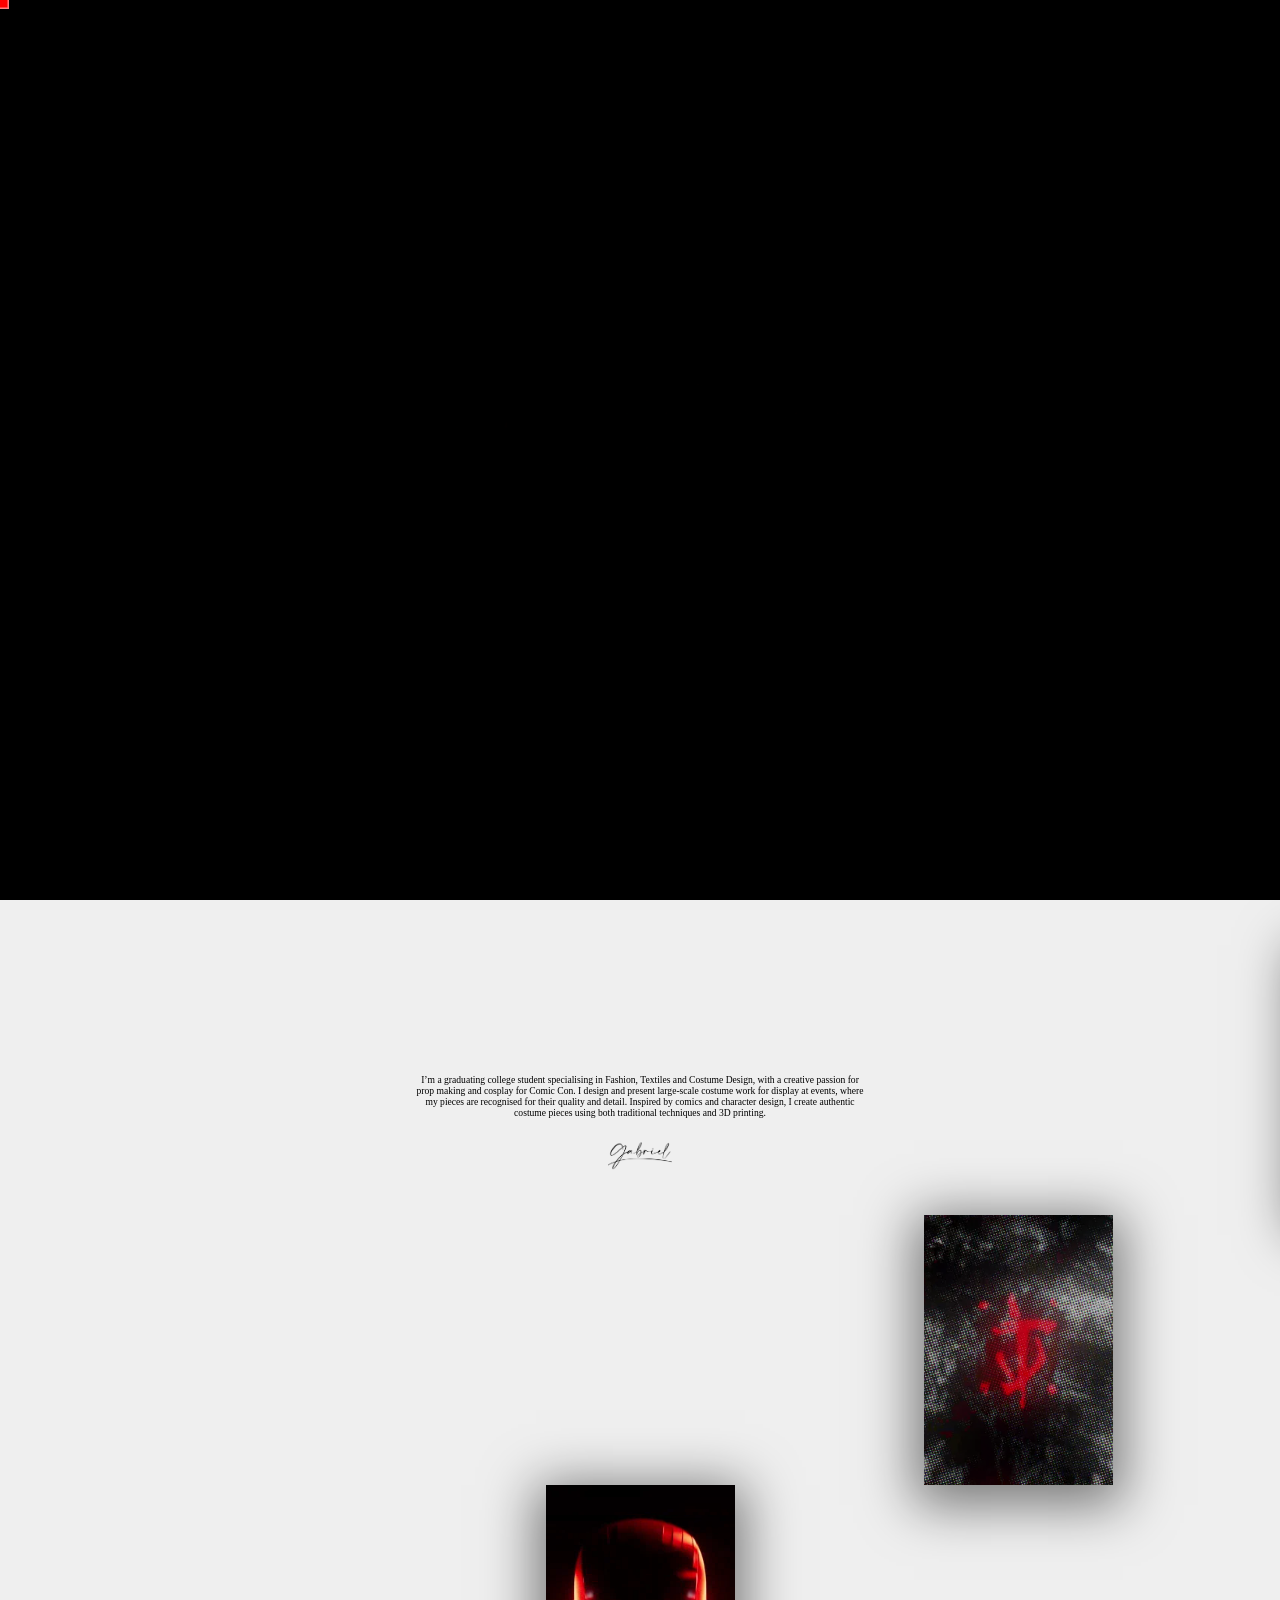
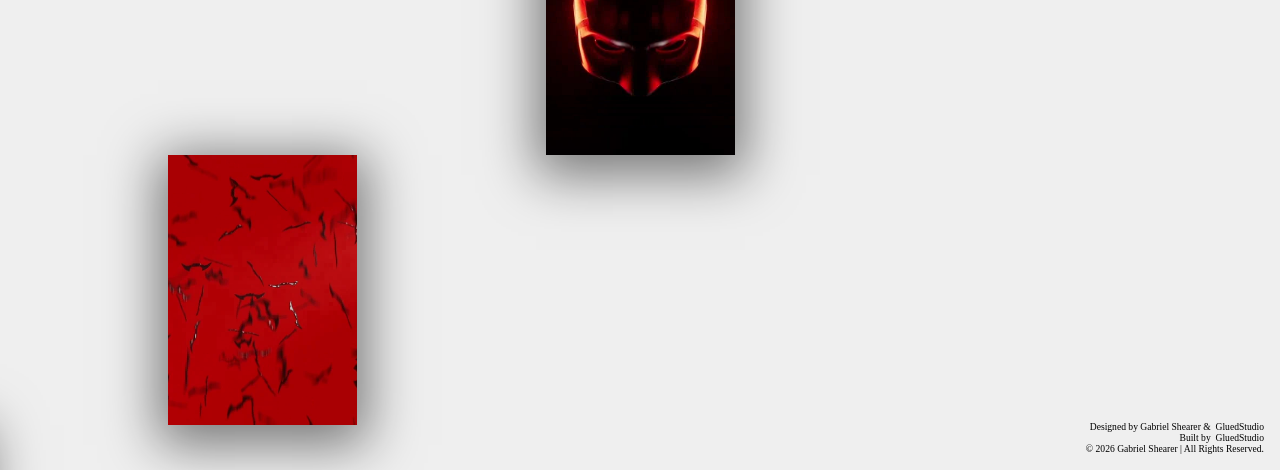
==== commit 214f6196: "Daredevil Page + Assist pages" ====
--- a/index.html
+++ b/index.html
@@ -43,7 +43,7 @@
             <div class="carousel" id="projects">
 
 
-                <div class="carousel-item hover-area" data-label="Projects Archive.">
+                <div class="carousel-item hover-area" data-label="Projects Archive">
                     <a href="./projects/archive.html" class="project-link" draggable="false">
                     <div class="carousel-box">
                         <div class="title7"></div>
@@ -52,8 +52,8 @@
                     </a>
                 </div>
 
-                <div class="carousel-item hover-area" data-label="Coming Soon.">
-                    <a class="project-link" draggable="false">
+                <div class="carousel-item hover-area" data-label="The Batman">
+                    <a href="./projects/batman.html" class="project-link" draggable="false">
                     <div class="carousel-box">
                         <div class="title4"> </div>
                             <img src="./assets/Batarangs.webp"/>
@@ -61,7 +61,16 @@
                     </a>
                 </div>
 
-                <div class="carousel-item hover-area" data-label="Rip and Tear.">
+                <div class="carousel-item hover-area" data-label="DareDevil">
+                    <a href="./projects/daredevil.html"class="project-link" draggable="false">
+                    <div class="carousel-box">
+                        <div class="title6"> <br> </div>
+                        <img src="./assets/DareDevil.webp"/>
+                    </div>
+                    </a>
+                </div>
+
+                <div class="carousel-item hover-area" data-label="Doom Slayer">
                     <a href="./projects/doomslayer.html" class="project-link" draggable="false">
                     <div class="carousel-box">
                         <div class="title5"> <br> </div>
@@ -70,16 +79,7 @@
                     </a>
                 </div>
 
-                <div class="carousel-item hover-area" data-label="Coming Soon.">
-                    <a class="project-link" draggable="false">
-                    <div class="carousel-box">
-                        <div class="title6"> <br> </div>
-                        <img src="./assets/DareDevil.webp"/>
-                    </div>
-                    </a>
-                </div>
-
-                <div class="carousel-item hover-area" data-label="Projects Archive.">
+                <div class="carousel-item hover-area" data-label="Projects Archive">
                     <a href="./projects/archive.html" class="project-link" draggable="false">
                     <div class="carousel-box">
                         <div class="title7"></div>
